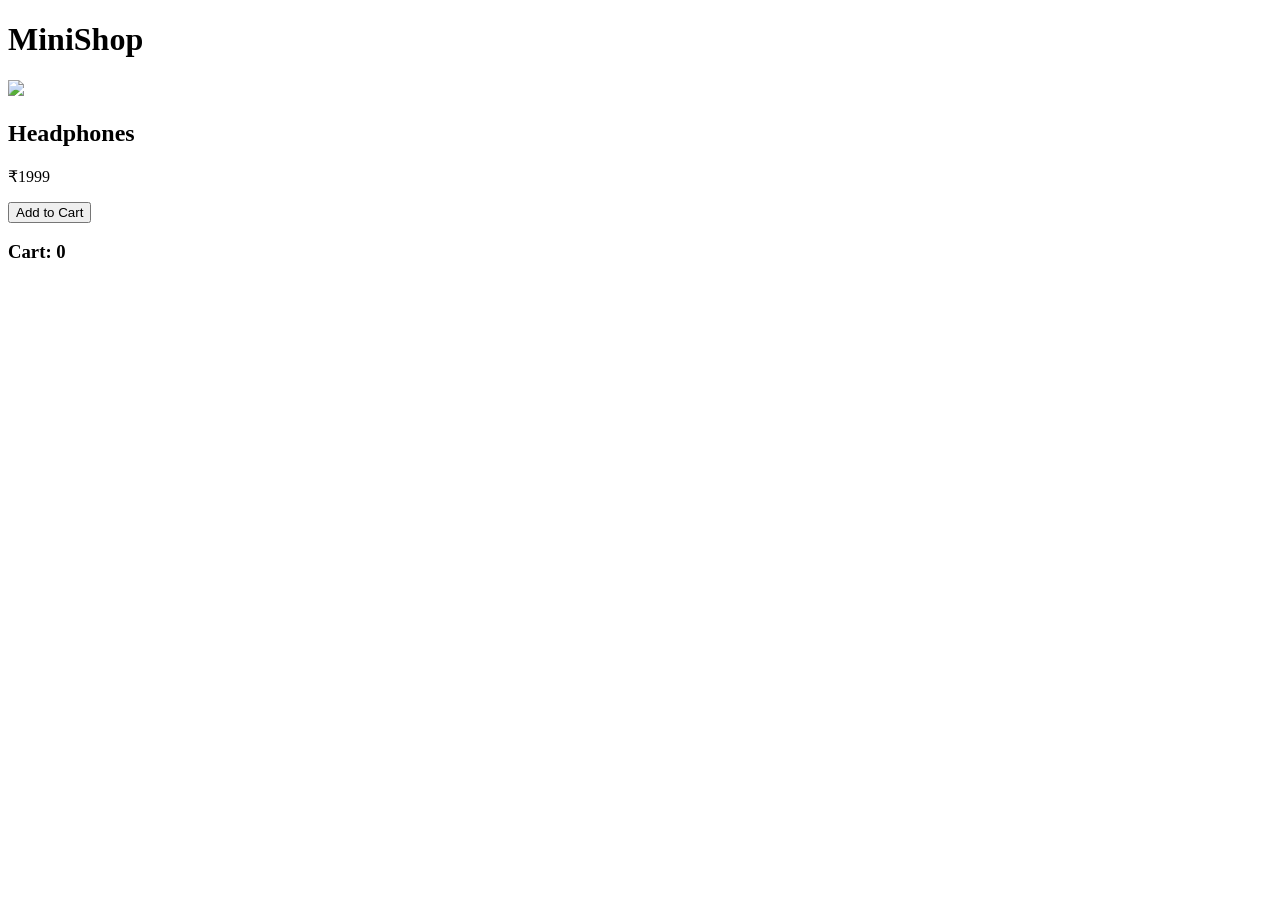
==== frontend/index.html @ cfbabb08 "Implemented Index page" ====
<!DOCTYPE html>
<html>
<head>
  <title>MiniShop</title>
  <link rel="stylesheet" href="style.css">
</head>
<body>

<h1>MiniShop</h1>

<div class="products">
  <div class="card">
    <img src="https://via.placeholder.com/200">
    <h2>Headphones</h2>
    <p>₹1999</p>
    <button onclick="addToCart()">Add to Cart</button>
  </div>
</div>

<h3 id="cart">Cart: 0</h3>

<script src="script.js"></script>
</body>
</html>
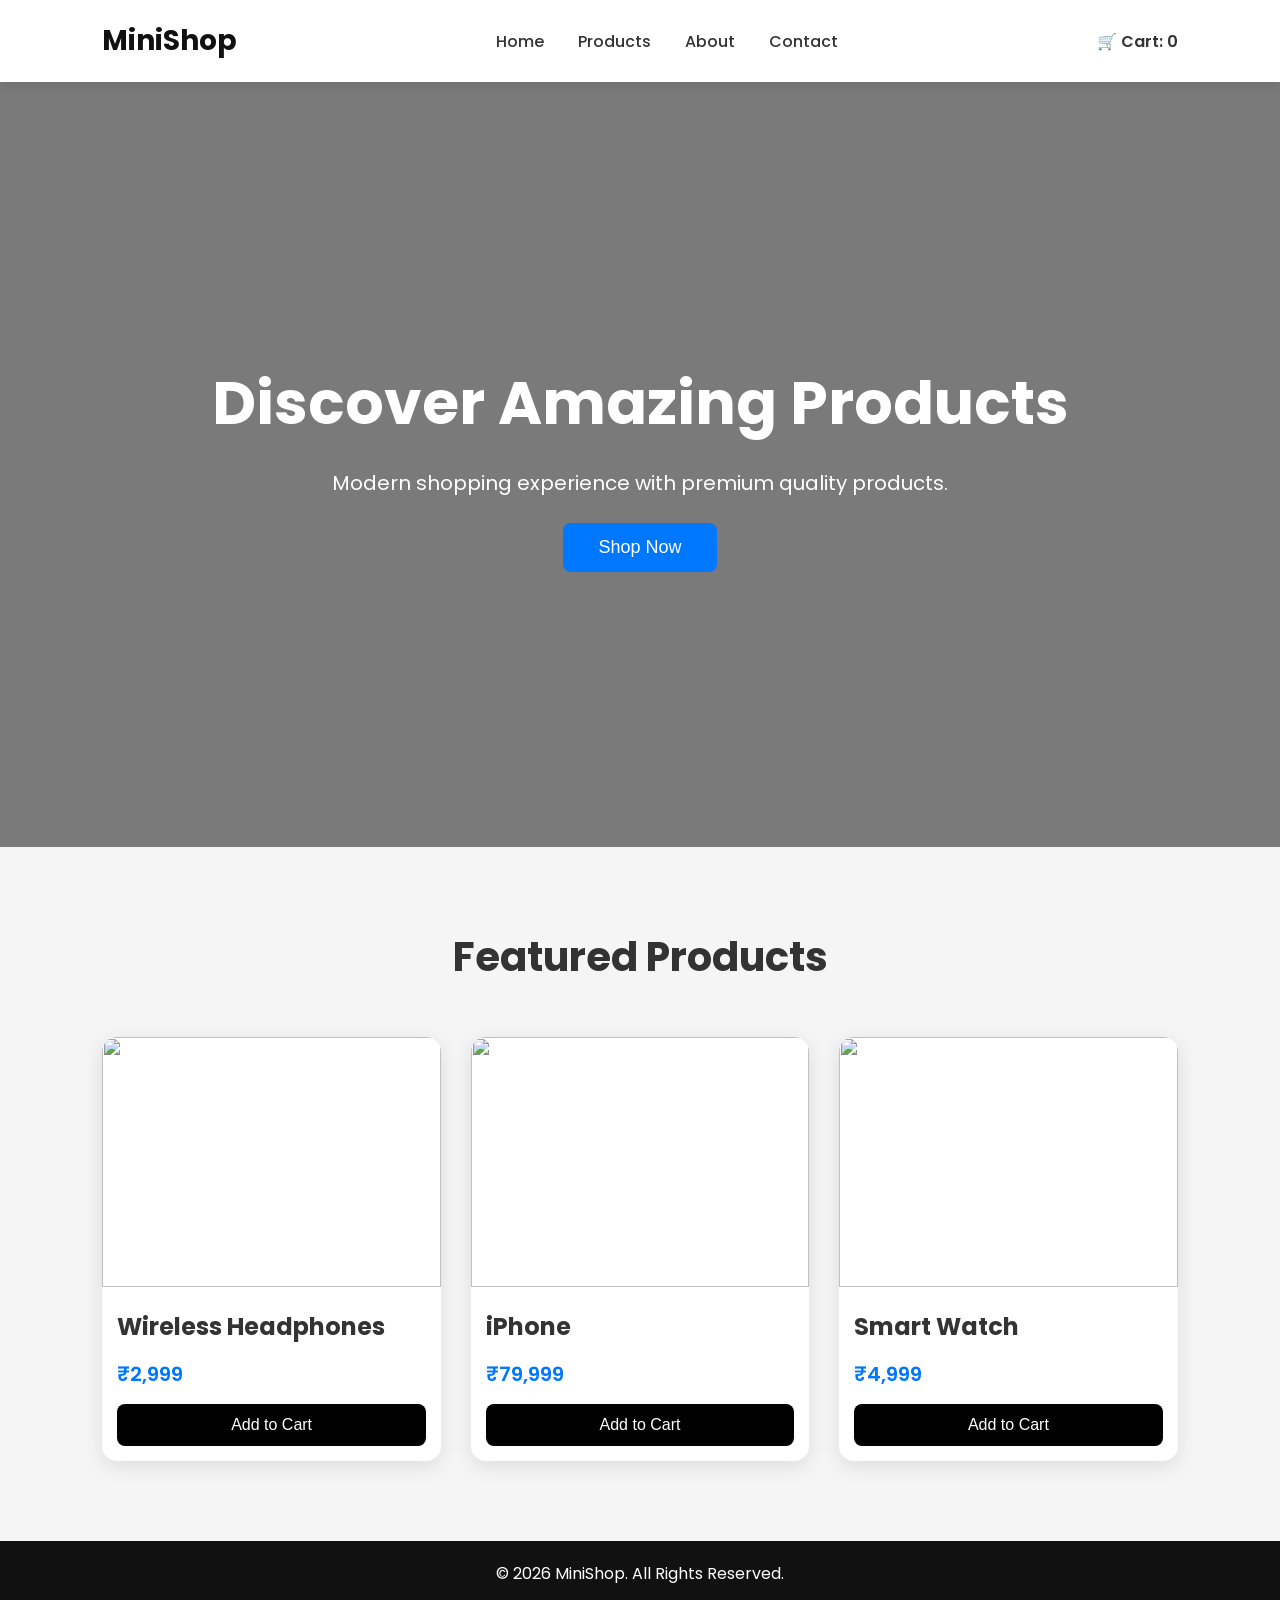
==== commit 7ff0b4c0: "Index" ====
--- a/frontend/index.html
+++ b/frontend/index.html
@@ -1,24 +1,98 @@
 <!DOCTYPE html>
-<html>
+<html lang="en">
 <head>
-  <title>MiniShop</title>
-  <link rel="stylesheet" href="style.css">
+    <meta charset="UTF-8">
+    <meta name="viewport" content="width=device-width, initial-scale=1.0">
+    <title>MiniShop</title>
+
+    <link rel="stylesheet" href="style.css">
+
+    <link rel="preconnect" href="https://fonts.googleapis.com">
+    <link rel="preconnect" href="https://fonts.gstatic.com" crossorigin>
+    <link href="https://fonts.googleapis.com/css2?family=Poppins:wght@300;400;500;600;700&display=swap" rel="stylesheet">
 </head>
 <body>
 
-<h1>MiniShop</h1>
+    <header>
+        <div class="logo">MiniShop</div>
 
-<div class="products">
-  <div class="card">
-    <img src="https://via.placeholder.com/200">
-    <h2>Headphones</h2>
-    <p>₹1999</p>
-    <button onclick="addToCart()">Add to Cart</button>
-  </div>
-</div>
+        <nav>
+            <a href="#">Home</a>
+            <a href="#">Products</a>
+            <a href="#">About</a>
+            <a href="#">Contact</a>
+        </nav>
 
-<h3 id="cart">Cart: 0</h3>
+        <div class="cart-box">
+            🛒 Cart: <span id="cart">0</span>
+        </div>
+    </header>
 
-<script src="script.js"></script>
+
+    <section class="hero">
+        <div class="hero-content">
+            <h1>Discover Amazing Products</h1>
+            <p>Modern shopping experience with premium quality products.</p>
+            <button>Shop Now</button>
+        </div>
+    </section>
+
+
+    <section class="products-section">
+
+        <h2>Featured Products</h2>
+
+        <div class="products">
+
+            <div class="card">
+                <img src="https://images.unsplash.com/photo-1505740420928-5e560c06d30e?w=500">
+
+                <h3>Wireless Headphones</h3>
+
+                <p class="price">₹2,999</p>
+
+                <button onclick="addToCart()">
+                    Add to Cart
+                </button>
+            </div>
+
+
+            <div class="card">
+                <img src="https://images.unsplash.com/photo-1511707171634-5f897ff02aa9?w=500">
+
+                <h3>iPhone</h3>
+
+                <p class="price">₹79,999</p>
+
+                <button onclick="addToCart()">
+                    Add to Cart
+                </button>
+            </div>
+
+
+            <div class="card">
+                <img src="https://images.unsplash.com/photo-1523275335684-37898b6baf30?w=500">
+
+                <h3>Smart Watch</h3>
+
+                <p class="price">₹4,999</p>
+
+                <button onclick="addToCart()">
+                    Add to Cart
+                </button>
+            </div>
+
+        </div>
+
+    </section>
+
+
+    <footer>
+        <p>© 2026 MiniShop. All Rights Reserved.</p>
+    </footer>
+
+
+    <script src="script.js"></script>
+
 </body>
 </html>
--- a/frontend/style.css
+++ b/frontend/style.css
@@ -0,0 +1,169 @@
+* {
+    margin: 0;
+    padding: 0;
+    box-sizing: border-box;
+}
+
+body {
+    font-family: 'Poppins', sans-serif;
+    background: #f5f5f5;
+    color: #333;
+}
+
+header {
+    background: white;
+    padding: 20px 8%;
+    display: flex;
+    justify-content: space-between;
+    align-items: center;
+    box-shadow: 0 2px 10px rgba(0,0,0,0.1);
+    position: sticky;
+    top: 0;
+}
+
+.logo {
+    font-size: 28px;
+    font-weight: 700;
+    color: #111;
+}
+
+nav a {
+    margin: 0 15px;
+    text-decoration: none;
+    color: #333;
+    font-weight: 500;
+}
+
+nav a:hover {
+    color: #0077ff;
+}
+
+.cart-box {
+    font-weight: 600;
+}
+
+.hero {
+    height: 85vh;
+    background: linear-gradient(rgba(0,0,0,0.5), rgba(0,0,0,0.5)),
+    url('https://images.unsplash.com/photo-1441986300917-64674bd600d8?w=1400');
+
+    background-size: cover;
+    background-position: center;
+
+    display: flex;
+    justify-content: center;
+    align-items: center;
+    text-align: center;
+    color: white;
+}
+
+.hero-content h1 {
+    font-size: 60px;
+    margin-bottom: 20px;
+}
+
+.hero-content p {
+    font-size: 20px;
+    margin-bottom: 25px;
+}
+
+.hero-content button {
+    padding: 14px 35px;
+    border: none;
+    background: #0077ff;
+    color: white;
+    border-radius: 8px;
+    font-size: 18px;
+    cursor: pointer;
+}
+
+.hero-content button:hover {
+    background: #005ad1;
+}
+
+.products-section {
+    padding: 80px 8%;
+}
+
+.products-section h2 {
+    text-align: center;
+    margin-bottom: 50px;
+    font-size: 40px;
+}
+
+.products {
+    display: grid;
+    grid-template-columns: repeat(auto-fit, minmax(250px, 1fr));
+    gap: 30px;
+}
+
+.card {
+    background: white;
+    border-radius: 15px;
+    overflow: hidden;
+    box-shadow: 0 5px 20px rgba(0,0,0,0.1);
+    transition: 0.3s;
+}
+
+.card:hover {
+    transform: translateY(-10px);
+}
+
+.card img {
+    width: 100%;
+    height: 250px;
+    object-fit: cover;
+}
+
+.card h3 {
+    padding: 15px;
+    font-size: 24px;
+}
+
+.price {
+    padding: 0 15px;
+    color: #0077ff;
+    font-weight: 600;
+    font-size: 20px;
+}
+
+.card button {
+    margin: 15px;
+    width: calc(100% - 30px);
+    padding: 12px;
+    border: none;
+    background: black;
+    color: white;
+    border-radius: 8px;
+    cursor: pointer;
+    font-size: 16px;
+}
+
+.card button:hover {
+    background: #0077ff;
+}
+
+footer {
+    background: #111;
+    color: white;
+    text-align: center;
+    padding: 20px;
+}
+
+@media(max-width: 768px) {
+
+    header {
+        flex-direction: column;
+        gap: 15px;
+    }
+
+    .hero-content h1 {
+        font-size: 40px;
+    }
+
+    nav {
+        display: flex;
+        flex-wrap: wrap;
+        justify-content: center;
+    }
+}
